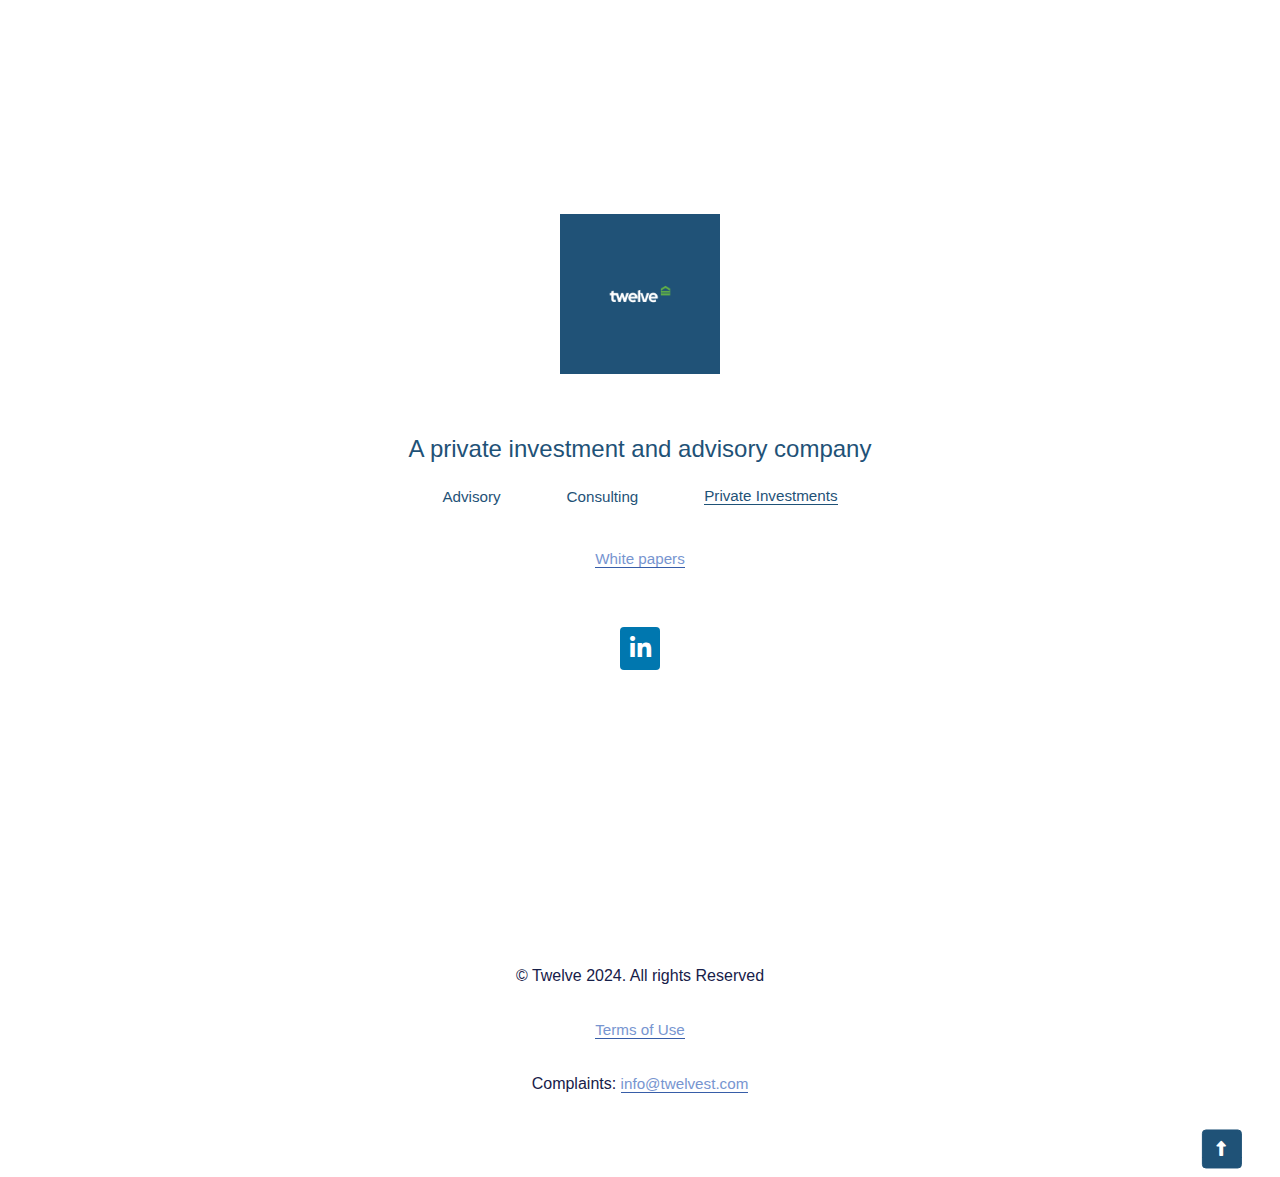
==== index.html @ e8db3cc7 "implement blue ticks correction" ====
<!DOCTYPE html>
<html lang="en">
<head>
    <meta charset="UTF-8">
    <meta name="viewport" content="width=device-width, initial-scale=1.0">
    <title>Twelve</title>
    
    <!-- icons -->
    <link rel="stylesheet" href="https://cdnjs.cloudflare.com/ajax/libs/font-awesome/6.4.2/css/all.min.css">
    <link rel="stylesheet" href="https://fonts.googleapis.com/css2?family=Material+Symbols+Outlined:opsz,wght,FILL,GRAD@24,400,0,0" />
    <link rel="icon" href="image/favicon.png" type="image/x-icon">
    <link rel="stylesheet" href="main.css">
</head>
<body>

    <header>
        <div class="menu">
            <!-- <span class="material-symbols-outlined">drag_handle</span> -->
            <span class="imgblock menubar"><i class="fa-solid fa-bars"></i></span></div>
    </header>

    <main class="container">
        <section class="update">
            <p>A private investment and advisory company</p>
            <ul>
                <li id="small1">Advisory</li> <!--<span><i class="fa-solid fa-circle-check"></i></span>-->
                <li id="small2">Consulting</li>
                <li id="small3"><a href="https://twelvevest.com/" target="_blank">Private Investments</a></li>
            </ul>
        </section>
    
        <figure class="middle">
            <img src="image/twelve.jpg" alt="Logo" width="1600" height="1600">
        </figure>
        <!-- <p class="unique">We invest in visionary founders building category-defining tech companies that are levered to Africa.</p> -->
        <p class="plinks"><a href="white_papers.html">White papers</a></p>
        <div class="social">
            <span><a href="https://www.linkedin.com/company/twelve-group-llc/"><i class="fa-brands fa-linkedin-in"></i></a></span>
        </div>
    </main>

    <footer>
        <p class="copy">&copy; Twelve 2024. All rights Reserved</p>
        <p><a href="" target="_blank">Terms of Use</a></p>
        <p>Complaints: <a href="mailto: info@twelvest.com" target="_blank">info@twelvest.com</a></p>
        <p class="bttop"><a href="#top"><i class="fa-solid fa-right-long"></i></a></p>
    </footer> 
</body>
</html>
---- main.css ----
* {
  padding: 0;
  margin: 0;
  box-sizing: border-box;
}

:root {
  --fontsizeh2: 1.5rem;
  --fontsizep: 1rem;
  --fontsizelinks: 0.95rem;
  --linkslextcolor: rgb(119, 149, 208);
  --linkcolors: rgb(55, 93, 168);
  --alignselfTextColor: #1f5277;
  --fontFamLucida: "Lucida Sans", "Lucida Sans Regular", "Lucida Grande",
    "Lucida Sans Unicode", Geneva, Verdana, sans-serif;
}

html {
  font-size: 100%;
}

body {
  font-family: serif;
  word-wrap: break-word;
}
header {
  padding: 1vh 3vw;
  margin: 2vh 0;
}

header div {
  display: none;
}

main.container {
  margin-top: 12.5%;
  width: 100%;
  display: flex;
  flex-flow: column nowrap;
  align-items: center;
  justify-content: center;
  gap: 5vh;
  padding: 2vh 4vw;
}

.update {
  order: 2;
  -ms-flex-order: 2;
  padding-top: 2vh;
  color: var(--alignselfTextColor);
  font-family: var(--fontFamLucida);
}
.update p {
  font-size: var(--fontsizeh2);
  line-height: 1.5rem;
  font-weight: 400;
  margin-bottom: 3vh;
  text-align: center;
}
.update ul {
  font-size: var(--fontsizelinks);
  font-weight: 400;
  list-style-type: none;
  display: flex;
  flex-flow: row wrap;
  align-items: center;
  justify-content: space-evenly;
  column-gap: 2rem;
  row-gap: 0.5rem;
}
.update ul li {
  line-height: 0;
}

.update ul li:nth-child(3):hover {
  color: #6ab343;
}

.update ul a {
  display: inline-block;
  font-size: var(--fontsizelinks);
  text-decoration: none;
  color: var(--alignselfTextColor);
  font-weight: 400;
  border-bottom: 1.5px solid;
  line-height: 1rem;
}
.update a:hover {
  color: #6ab343;
  transform: scale(1.1);
  transition-duration: 0.5ms;
}

main.container .middle {
  width: 10rem;
}

main.container .middle img {
  width: 100%;
  height: auto;
  display: block;
}

.plinks {
  margin-bottom: 1.5vh;
  order: 6;
  -ms-flex-order: 6;
}
.container .plinks a {
  text-decoration: none;
  color: var(--linkslextcolor);
  font-size: var(--fontsizelinks);
  font-family: var(--fontFamLucida);
  border-bottom: 1.5px solid var(--linkcolors);
}
.container .plinks a:hover {
  filter: brightness(120%);
}
.social {
  order: 7;
  -ms-flex-order: 7;
}

.social .fa-linkedin-in:hover {
  display: inline-block;
  transform: scaleX(1.1);
  transition-duration: 0.5ms;
}
.social .fa-linkedin-in {
  font-size: 1.5rem;
  color: #fff;
  padding: 0.6rem;
  background-color: rgb(0, 119, 175);
  border-radius: 4px;
}

footer {
  margin-top: 25vh;
  padding: 6vh 0;
  padding-bottom: 1vh;
  display: flex;
  flex-flow: column nowrap;
  align-items: center;
  justify-content: center;
  gap: 4vh;
  color: #172049;
  font-family: var(--fontFamLucida);
}
footer p {
  font-size: 1rem;
}

footer p a {
  text-decoration: none;
  color: var(--linkslextcolor);
  font-size: var(--fontsizelinks);
  font-family: var(--fontFamLucida);
  border-bottom: 1.5px solid var(--linkcolors);
}

footer p a:hover {
  filter: brightness(120%);
}

footer .bttop {
  align-self: flex-end;
  margin-right: 3vw;
  display: block;
}
footer .bttop .fa-right-long {
  transform: rotate(-90deg);
  color: white;
  padding: 0.7rem;
  border: 1px solid var(--alignselfTextColor);
  background-color: var(--alignselfTextColor);
  border-radius: 4px;
}

@media screen and (max-width: 1024px) {
  .update p {
    font-size: var(--fontsizeh2);
    line-height: 1.5rem;
    font-weight: 400;
    margin-bottom: 2vh;
    text-align: center;
  }
  s main.container .middle {
    width: 8.5rem;
  }

  footer {
    margin-top: 30vh;
  }
}

@media screen and (max-width: 858px) {
  main.container {
    margin-top: 14%;
  }
  .update p {
    font-size: 1.3rem;
    line-height: 1.5rem;
    font-weight: 400;
    margin-bottom: 2vh;
    text-align: center;
  }
  .container.update ul li {
    font-size: 0.9rem;
    margin-bottom: 0.2vh;
  }

  main.container .middle {
    width: 7rem;
  }

  .plinks {
    margin-bottom: 1.5vh;
  }
  .container .plinks a {
    text-decoration: none;
    color: var(--linkslextcolor);
    font-size: 0.9rem;
    font-family: var(--fontFamLucida);
    border-bottom: 1.5px solid var(--linkcolors);
  }

  .container .plinks a:hover {
    filter: brightness(120%);
  }

  .social .fa-linkedin-in {
    font-size: 1.1rem;
    margin-left: 0;
  }

  footer {
    padding: 6vh 0;
    padding-bottom: 1vh;
    display: flex;
    flex-flow: column nowrap;
    align-items: center;
    justify-content: center;
    gap: 5vh;
    color: #172049;
    font-family: var(--fontFamLucida);
  }

  footer p {
    font-size: 0.9rem;
  }
  footer p a {
    text-decoration: none;
    color: var(--linkslextcolor);
    font-size: 0.85rem;
    font-family: var(--fontFamLucida);
    border-bottom: 1.5px solid var(--linkcolors);
  }

  footer p a:hover {
    filter: brightness(120%);
  }

  footer .bttop {
    align-self: flex-end;
    margin-right: 3vw;
    display: block;
  }
  footer .bttop .fa-right-long {
    transform: rotate(-90deg);
    color: white;
    padding: 0.8rem;
    font-size: 0.8rem;
    border: 1px solid var(--alignselfTextColor);
    background-color: var(--alignselfTextColor);
  }
}

@media screen and (max-width: 768px) {
  body {
    padding: 0 1rem;
  }

  header {
    padding: 4vh 1.5rem;
  }

  header div {
    display: block;
    color: var(--alignselfTextColor);
  }

  .update p {
    font-size: 1.3rem;
    line-height: 1.5rem;
    font-weight: 400;
    margin-bottom: 2vh;
    text-align: center;
  }

  .update p {
    font-size: 1.25rem;
  }

  header div .fa-bars {
    font-size: 1.4rem;
  }
  main.container .update ul li {
    line-height: 1.5rem;
    font-size: 0.9rem;
  }
}

@media screen and (max-width: 426px) {
  body {
    padding: 1.5rem 2rem;
  }

  main.container {
    margin: 0;
    margin-top: 5%;
    padding: 0;
    gap: 2vh;
  }

  header {
    padding: 0;
    padding-top: 0;
  }

  .update {
    margin: 1vh 0;
    padding: 0;
    padding-top: 2vh;
    display: flex;
    flex-flow: column nowrap;
    gap: 1rem;
  }

  .update ul {
    display: flex;
    flex-flow: column nowrap;
    gap: 0;
  }
  .update ul li {
    font-size: 0.8rem;
    margin-bottom: 0;
    line-height: 0;
  }

  main.container .middle {
    margin-top: 0;
    width: 100%;
  }

  .plinks {
    margin: 1rem 0;
  }
  .container .plinks a {
    text-decoration: none;
    color: var(--linkslextcolor);
    font-size: 0.9rem;
    font-family: var(--fontFamLucida);
    border-bottom: 1.5px solid var(--linkcolors);
  }
  .container .plinks a:hover {
    filter: brightness(120%);
  }

  .social .fa-linkedin-in {
    font-size: 1.1rem;
    margin-left: 0;
  }

  footer {
    margin-top: 20vh;
    padding: 6vh 0;
    padding-bottom: 1vh;
    display: flex;
    flex-flow: column nowrap;
    align-items: center;
    justify-content: center;
    gap: 4vh;
    color: #172049;
    font-family: var(--fontFamLucida);
  }

  footer p {
    font-size: 0.9rem;
    text-align: center;
  }
  footer p a {
    text-decoration: none;
    color: var(--linkslextcolor);
    font-size: 0.85rem;
    font-family: var(--fontFamLucida);
    border-bottom: 1.5px solid var(--linkcolors);
  }

  footer p a:hover {
    filter: brightness(120%);
  }

  footer .bttop {
    align-self: flex-end;
    margin-right: 3vw;
    display: block;
  }

  footer .bttop .fa-right-long {
    transform: rotate(-90deg);
    color: white;
    padding: 0.5rem;
    font-size: 0.8rem;
    border: 1px solid var(--alignselfTextColor);
    border-radius: 4px;
    background-color: var(--alignselfTextColor);
  }
}
@media screen and (max-width: 376px) {
  .update p {
    font-size: 1.25rem;
  }

  header div .fa-bars {
    font-size: 1.4rem;
  }
  .update {
    margin: 1vh 0;
    margin-bottom: 0;
    padding: 0;
    padding-top: 2vh;
    display: flex;
    flex-flow: column nowrap;
    gap: 0.5rem;
  }
}
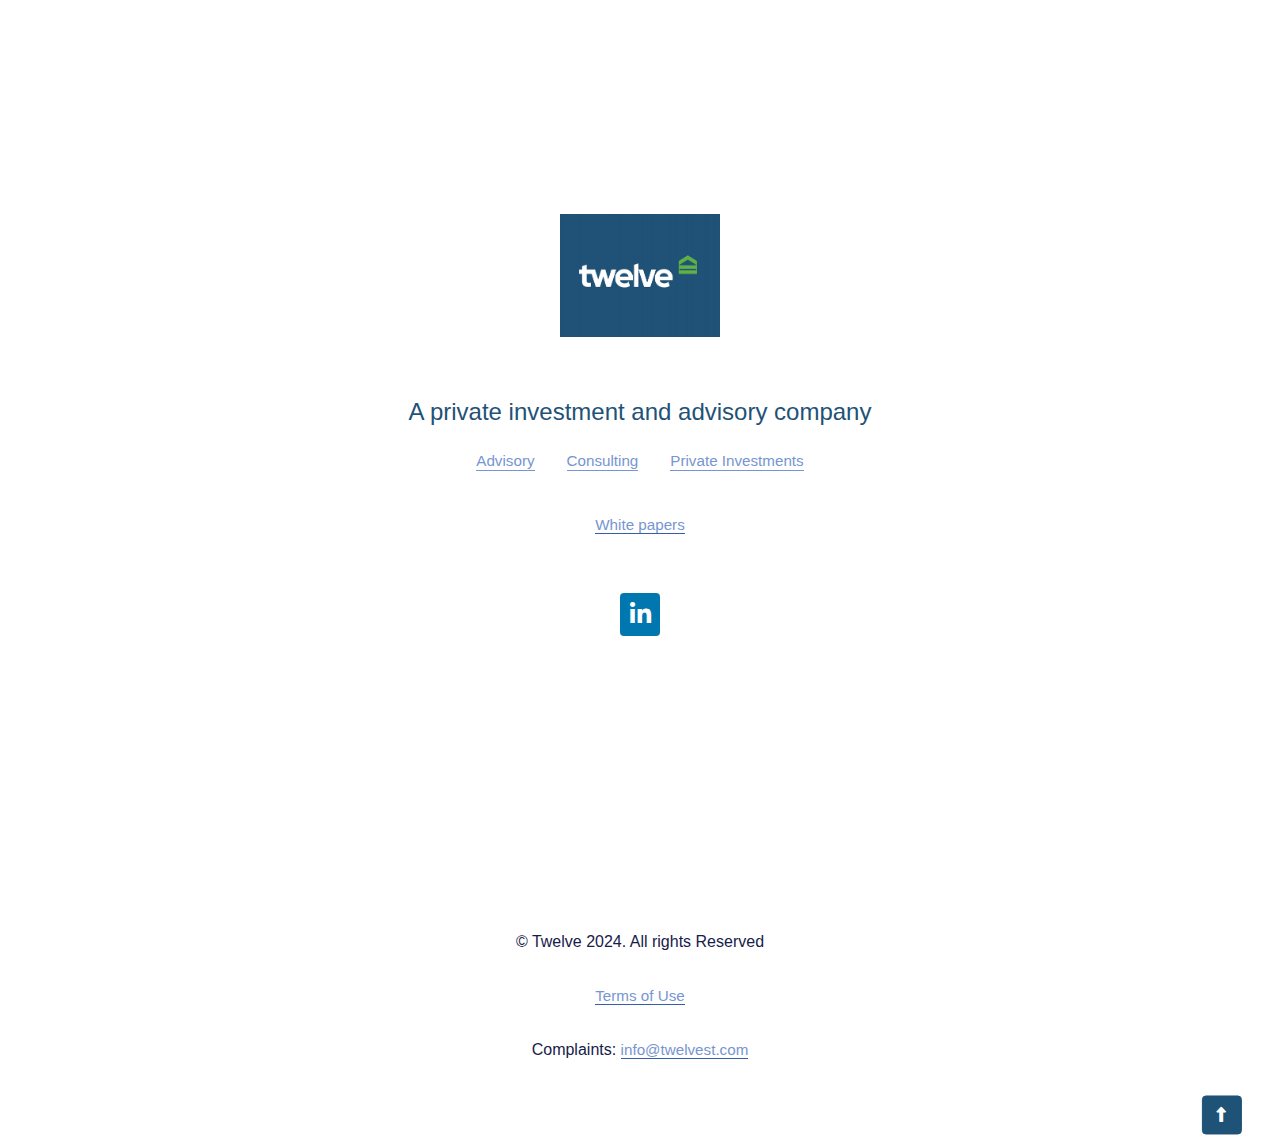
==== commit 6513f073: "Terms of refrence page added. Logo also Changed" ====
--- a/index.html
+++ b/index.html
@@ -30,7 +30,7 @@
         </section>
     
         <figure class="middle">
-            <img src="image/twelve.jpg" alt="Logo" width="1600" height="1600">
+            <img src="image/twelvenew.jpg" alt="Logo" width="806" height="620">
         </figure>
         <!-- <p class="unique">We invest in visionary founders building category-defining tech companies that are levered to Africa.</p> -->
         <p class="plinks"><a href="white_papers.html">White papers</a></p>
@@ -41,7 +41,7 @@
 
     <footer>
         <p class="copy">&copy; Twelve 2024. All rights Reserved</p>
-        <p><a href="" target="_blank">Terms of Use</a></p>
+        <p><a href="referenceterms.html" target="_self">Terms of Use</a></p>
         <p>Complaints: <a href="mailto: info@twelvest.com" target="_blank">info@twelvest.com</a></p>
         <p class="bttop"><a href="#top"><i class="fa-solid fa-right-long"></i></a></p>
     </footer> 
--- a/main.css
+++ b/main.css
@@ -19,9 +19,16 @@
   font-size: 100%;
 }
 
+html::-webkit-scrollbar {
+  display: none;
+  -ms-overflow-style: none;
+  scrollbar-width: none;
+}
+
 body {
   font-family: serif;
   word-wrap: break-word;
+  scroll-behavior: smooth;
 }
 header {
   padding: 1vh 3vw;
@@ -59,36 +66,43 @@
 }
 .update ul {
   font-size: var(--fontsizelinks);
+  color: var(--linkslextcolor);
   font-weight: 400;
   list-style-type: none;
   display: flex;
   flex-flow: row wrap;
   align-items: center;
-  justify-content: space-evenly;
+  justify-content: center;
   column-gap: 2rem;
   row-gap: 0.5rem;
 }
 .update ul li {
-  line-height: 0;
+  line-height: 1.2rem;
 }
 
 .update ul li:nth-child(3):hover {
   color: #6ab343;
 }
 
+.update ul li:first-child {
+  border-bottom: 1.5px solid;
+}
+.update ul li:first-child + li {
+  border-bottom: 1.5px solid;
+}
 .update ul a {
   display: inline-block;
   font-size: var(--fontsizelinks);
   text-decoration: none;
-  color: var(--alignselfTextColor);
+  color: var(--linkslextcolor);
   font-weight: 400;
   border-bottom: 1.5px solid;
-  line-height: 1rem;
+  line-height: 1.2rem;
 }
 .update a:hover {
   color: #6ab343;
-  transform: scale(1.1);
-  transition-duration: 0.5ms;
+  transform: scale(1.05);
+  transition-duration: 0.1ms;
 }
 
 main.container .middle {
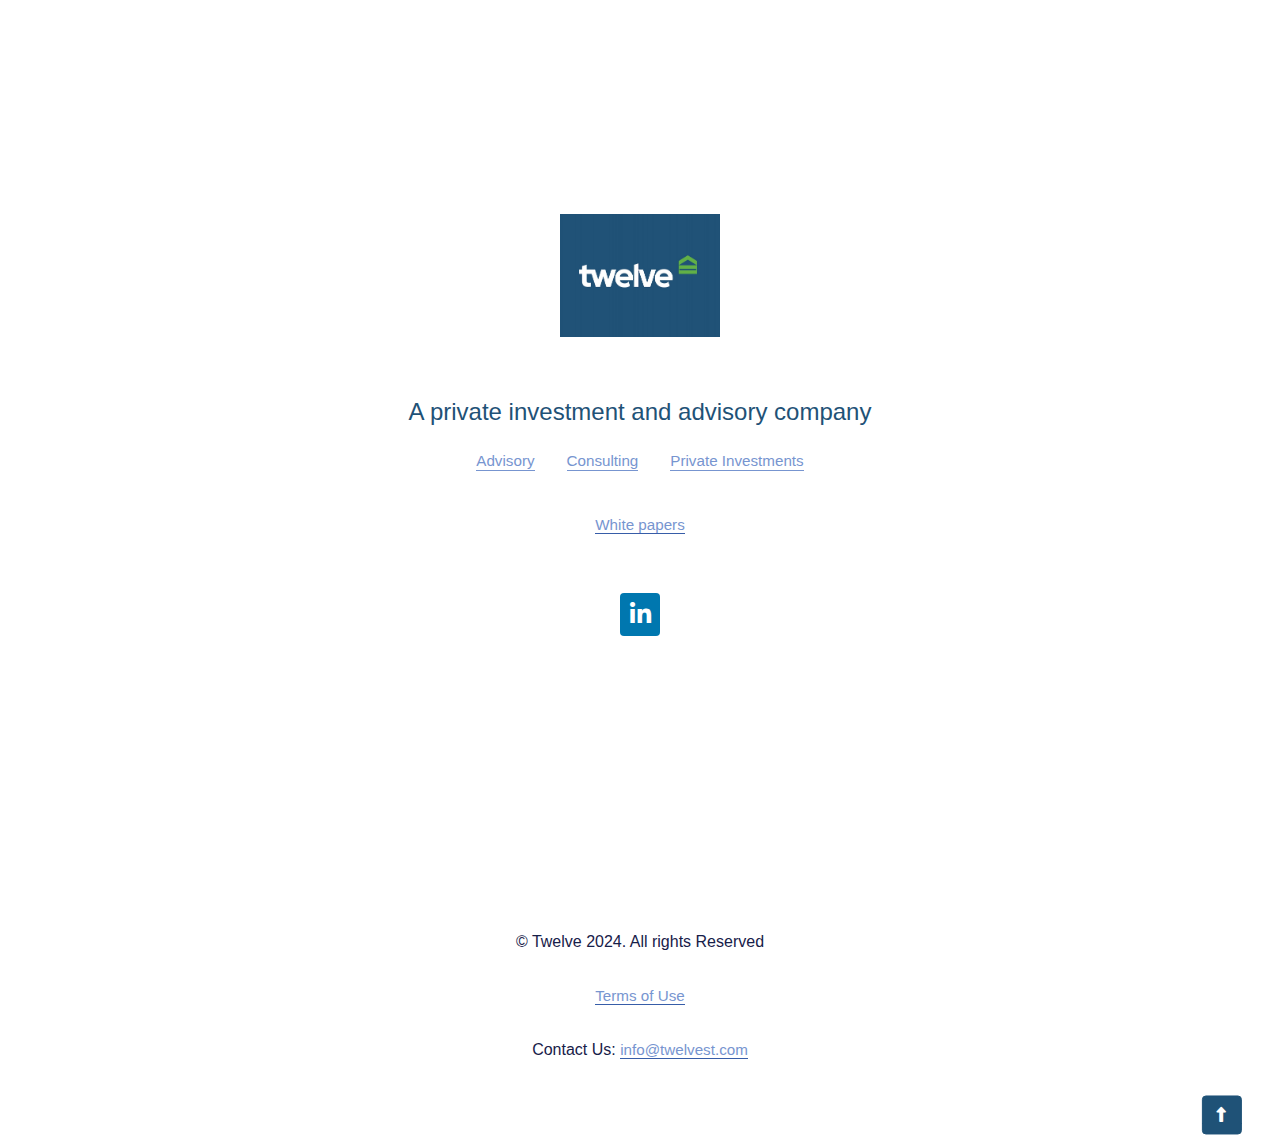
==== commit 3499bc96: "Changed email to support@" ====
--- a/index.html
+++ b/index.html
@@ -42,7 +42,7 @@
     <footer>
         <p class="copy">&copy; Twelve 2024. All rights Reserved</p>
         <p><a href="referenceterms.html" target="_self">Terms of Use</a></p>
-        <p>Complaints: <a href="mailto: info@twelvest.com" target="_blank">info@twelvest.com</a></p>
+        <p>Contact Us: <a href="mailto: support@twelvevest.com" target="_blank">info@twelvest.com</a></p>
         <p class="bttop"><a href="#top"><i class="fa-solid fa-right-long"></i></a></p>
     </footer> 
 </body>
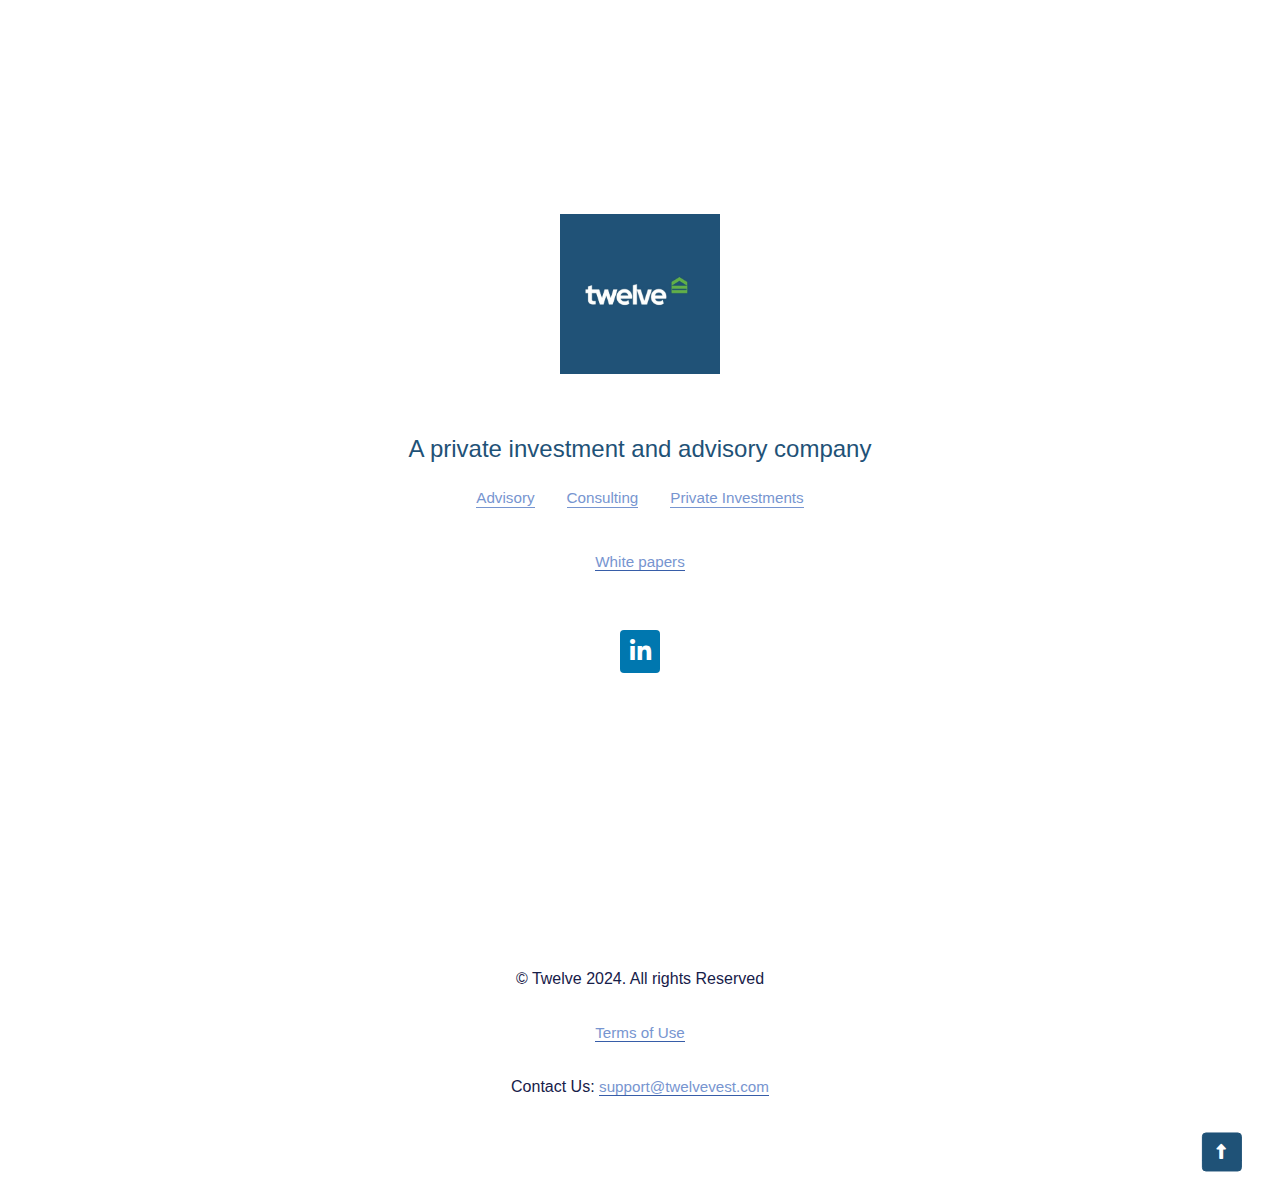
==== commit 733e91fe: "Email and Logo changed" ====
--- a/index.html
+++ b/index.html
@@ -30,7 +30,7 @@
         </section>
     
         <figure class="middle">
-            <img src="image/twelvenew.jpg" alt="Logo" width="806" height="620">
+            <img src="image/twelved.jpg" alt="Logo" width="949" height="949">
         </figure>
         <!-- <p class="unique">We invest in visionary founders building category-defining tech companies that are levered to Africa.</p> -->
         <p class="plinks"><a href="white_papers.html">White papers</a></p>
@@ -42,7 +42,7 @@
     <footer>
         <p class="copy">&copy; Twelve 2024. All rights Reserved</p>
         <p><a href="referenceterms.html" target="_self">Terms of Use</a></p>
-        <p>Contact Us: <a href="mailto: support@twelvevest.com" target="_blank">info@twelvest.com</a></p>
+        <p>Contact Us: <a href="mailto: support@twelvevest.com" target="_blank">support@twelvevest.com</a></p>
         <p class="bttop"><a href="#top"><i class="fa-solid fa-right-long"></i></a></p>
     </footer> 
 </body>
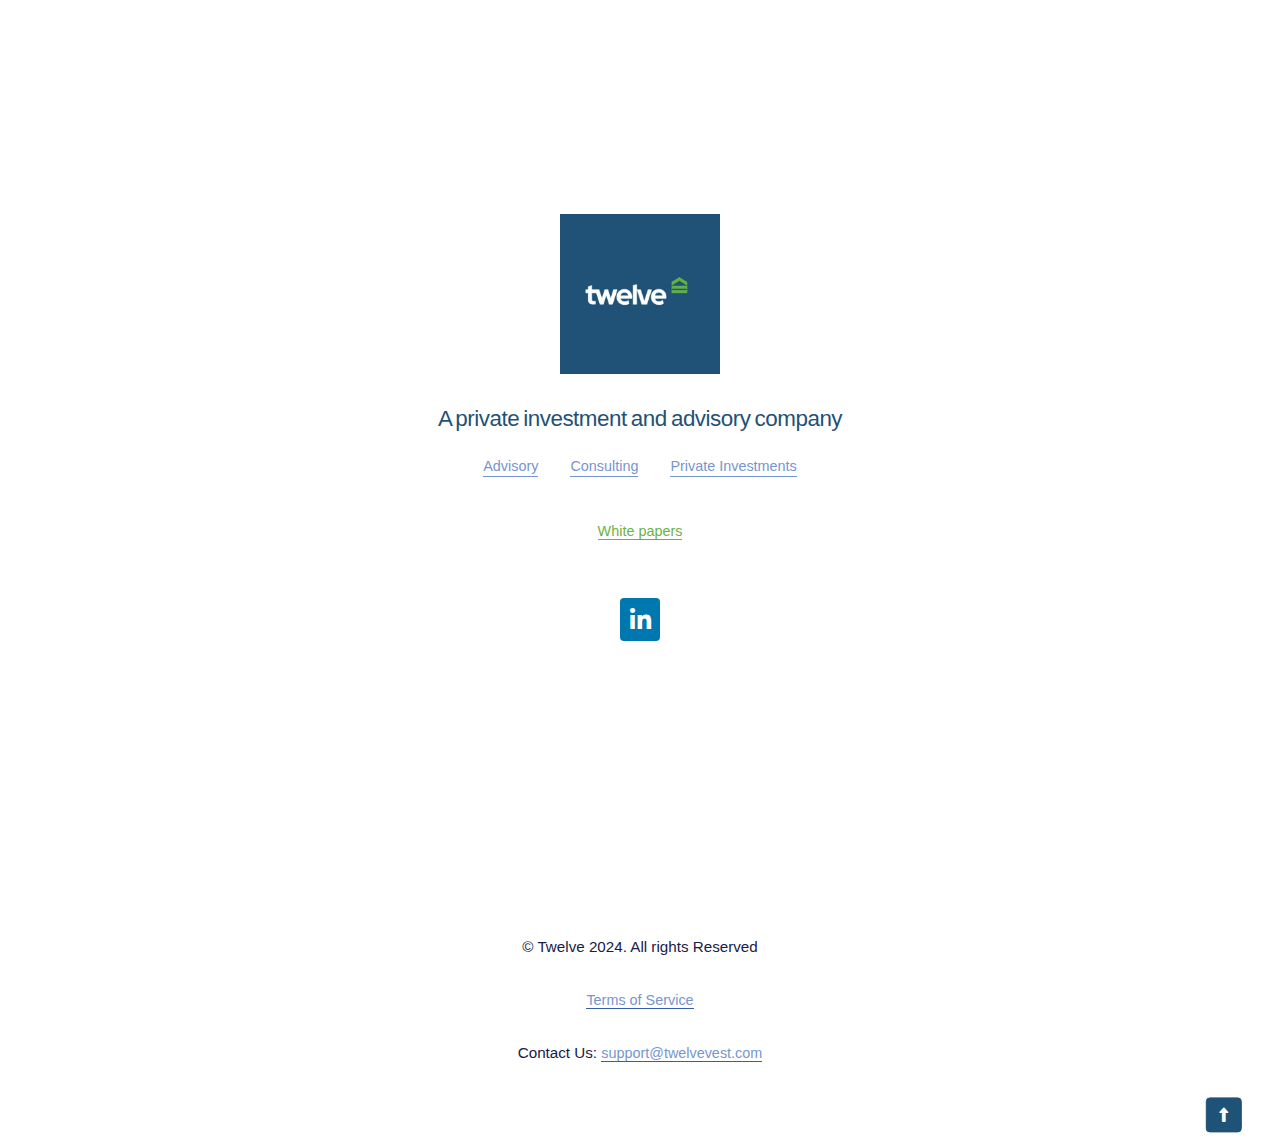
==== commit 207d7d97: "Terms of use to service" ====
--- a/index.html
+++ b/index.html
@@ -41,7 +41,7 @@
 
     <footer>
         <p class="copy">&copy; Twelve 2024. All rights Reserved</p>
-        <p><a href="referenceterms.html" target="_self">Terms of Use</a></p>
+        <p><a href="referenceterms.html" target="_self">Terms of Service</a></p>
         <p>Contact Us: <a href="mailto: support@twelvevest.com" target="_blank">support@twelvevest.com</a></p>
         <p class="bttop"><a href="#top"><i class="fa-solid fa-right-long"></i></a></p>
     </footer> 
--- a/main.css
+++ b/main.css
@@ -5,9 +5,9 @@
 }
 
 :root {
-  --fontsizeh2: 1.5rem;
-  --fontsizep: 1rem;
-  --fontsizelinks: 0.95rem;
+  --fontsizeh2: 1.4rem;
+  --fontsizep: 0.95rem;
+  --fontsizelinks: 0.9rem;
   --linkslextcolor: rgb(119, 149, 208);
   --linkcolors: rgb(55, 93, 168);
   --alignselfTextColor: #1f5277;
@@ -17,6 +17,7 @@
 
 html {
   font-size: 100%;
+  scroll-behavior: smooth;
 }
 
 html::-webkit-scrollbar {
@@ -28,10 +29,9 @@
 body {
   font-family: serif;
   word-wrap: break-word;
-  scroll-behavior: smooth;
 }
 header {
-  padding: 1vh 3vw;
+  padding: 1vh 3vw; /*Header*/
   margin: 2vh 0;
 }
 
@@ -63,6 +63,8 @@
   font-weight: 400;
   margin-bottom: 3vh;
   text-align: center;
+  word-spacing: -0.1rem;
+  letter-spacing: -0.03rem;
 }
 .update ul {
   font-size: var(--fontsizelinks);
@@ -74,10 +76,10 @@
   align-items: center;
   justify-content: center;
   column-gap: 2rem;
-  row-gap: 0.5rem;
-}
+}
+
 .update ul li {
-  line-height: 1.2rem;
+  line-height: 1.1rem;
 }
 
 .update ul li:nth-child(3):hover {
@@ -97,16 +99,18 @@
   color: var(--linkslextcolor);
   font-weight: 400;
   border-bottom: 1.5px solid;
-  line-height: 1.2rem;
+  line-height: 1.1rem;
 }
 .update a:hover {
   color: #6ab343;
   transform: scale(1.05);
   transition-duration: 0.1ms;
+  filter: brightness(120%);
 }
 
 main.container .middle {
   width: 10rem;
+  margin-bottom: -30px;
 }
 
 main.container .middle img {
@@ -122,10 +126,10 @@
 }
 .container .plinks a {
   text-decoration: none;
-  color: var(--linkslextcolor);
+  color: #6ab343;
   font-size: var(--fontsizelinks);
   font-family: var(--fontFamLucida);
-  border-bottom: 1.5px solid var(--linkcolors);
+  border-bottom: 1.5px solid #6ab343;
 }
 .container .plinks a:hover {
   filter: brightness(120%);
@@ -161,7 +165,7 @@
   font-family: var(--fontFamLucida);
 }
 footer p {
-  font-size: 1rem;
+  font-size: var(--fontsizep);
 }
 
 footer p a {
@@ -184,7 +188,7 @@
 footer .bttop .fa-right-long {
   transform: rotate(-90deg);
   color: white;
-  padding: 0.7rem;
+  padding: 0.6rem;
   border: 1px solid var(--alignselfTextColor);
   background-color: var(--alignselfTextColor);
   border-radius: 4px;
@@ -202,6 +206,11 @@
     width: 8.5rem;
   }
 
+  main.container .middle {
+    width: 10rem;
+    margin-bottom: -33px;
+  }
+
   footer {
     margin-top: 30vh;
   }
@@ -213,13 +222,13 @@
   }
   .update p {
     font-size: 1.3rem;
-    line-height: 1.5rem;
+    line-height: 1.1rem;
     font-weight: 400;
     margin-bottom: 2vh;
     text-align: center;
   }
   .container.update ul li {
-    font-size: 0.9rem;
+    font-size: 0.85rem;
     margin-bottom: 0.2vh;
   }
 
@@ -233,7 +242,7 @@
   .container .plinks a {
     text-decoration: none;
     color: var(--linkslextcolor);
-    font-size: 0.9rem;
+    font-size: 0.85rem;
     font-family: var(--fontFamLucida);
     border-bottom: 1.5px solid var(--linkcolors);
   }
@@ -254,7 +263,7 @@
     flex-flow: column nowrap;
     align-items: center;
     justify-content: center;
-    gap: 5vh;
+    gap: 4vh;
     color: #172049;
     font-family: var(--fontFamLucida);
   }
@@ -282,7 +291,7 @@
   footer .bttop .fa-right-long {
     transform: rotate(-90deg);
     color: white;
-    padding: 0.8rem;
+    padding: 0.7rem;
     font-size: 0.8rem;
     border: 1px solid var(--alignselfTextColor);
     background-color: var(--alignselfTextColor);
@@ -302,10 +311,9 @@
     display: block;
     color: var(--alignselfTextColor);
   }
-
   .update p {
     font-size: 1.3rem;
-    line-height: 1.5rem;
+    line-height: 1.3rem;
     font-weight: 400;
     margin-bottom: 2vh;
     text-align: center;
@@ -316,24 +324,35 @@
   }
 
   header div .fa-bars {
-    font-size: 1.4rem;
+    font-size: 1.3rem;
   }
   main.container .update ul li {
-    line-height: 1.5rem;
-    font-size: 0.9rem;
+    line-height: 1.3rem;
+    font-size: 0.85rem;
+  }
+  footer {
+    gap: 3.5vh;
   }
 }
 
 @media screen and (max-width: 426px) {
   body {
-    padding: 1.5rem 2rem;
-  }
-
+    padding: 1rem 2rem;
+  }
+
+  header div .fa-bars {
+    font-size: 1.5rem;
+  }
   main.container {
     margin: 0;
     margin-top: 5%;
     padding: 0;
     gap: 2vh;
+  }
+
+  main.container .middle {
+    width: 100%;
+    margin-bottom: -10px;
   }
 
   header {
@@ -353,7 +372,7 @@
   .update ul {
     display: flex;
     flex-flow: column nowrap;
-    gap: 0;
+    gap: 0.5rem;
   }
   .update ul li {
     font-size: 0.8rem;
@@ -365,7 +384,6 @@
     margin-top: 0;
     width: 100%;
   }
-
   .plinks {
     margin: 1rem 0;
   }
@@ -431,12 +449,21 @@
   }
 }
 @media screen and (max-width: 376px) {
+  main.container .middle {
+    margin-top: 5px;
+    margin-bottom: -10px;
+  }
+
+  header {
+    margin: 2vh 0;
+    /* margin-top: 1vh; */
+  }
+
   .update p {
-    font-size: 1.25rem;
-  }
-
+    font-size: 1.18rem;
+  }
   header div .fa-bars {
-    font-size: 1.4rem;
+    font-size: 1.2rem;
   }
   .update {
     margin: 1vh 0;
@@ -447,4 +474,12 @@
     flex-flow: column nowrap;
     gap: 0.5rem;
   }
-}
+  footer p a {
+    line-height: 14px;
+  }
+  main.container {
+    padding-top: 0;
+    margin-top: 0;
+    margin-bottom: 20px;
+  }
+}
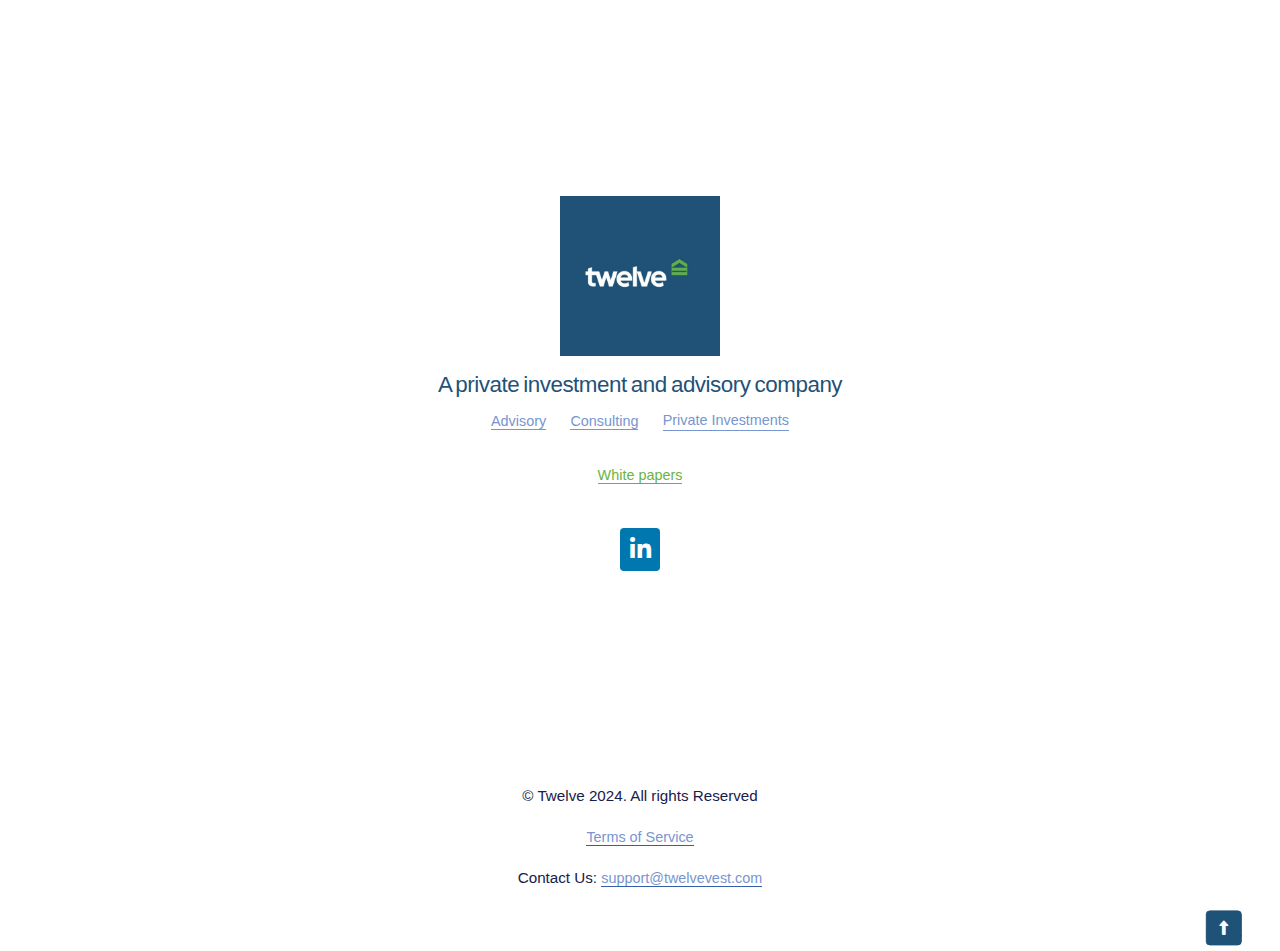
==== commit 0f2e317b: "added specific styling for mobile landscape view" ====
--- a/index.html
+++ b/index.html
@@ -1,49 +1,67 @@
 <!DOCTYPE html>
 <html lang="en">
-<head>
-    <meta charset="UTF-8">
-    <meta name="viewport" content="width=device-width, initial-scale=1.0">
+  <head>
+    <meta charset="UTF-8" />
+    <meta name="viewport" content="width=device-width, initial-scale=1.0" />
     <title>Twelve</title>
-    
+
     <!-- icons -->
-    <link rel="stylesheet" href="https://cdnjs.cloudflare.com/ajax/libs/font-awesome/6.4.2/css/all.min.css">
-    <link rel="stylesheet" href="https://fonts.googleapis.com/css2?family=Material+Symbols+Outlined:opsz,wght,FILL,GRAD@24,400,0,0" />
-    <link rel="icon" href="image/favicon.png" type="image/x-icon">
-    <link rel="stylesheet" href="main.css">
-</head>
-<body>
-
+    <link
+      rel="stylesheet"
+      href="https://cdnjs.cloudflare.com/ajax/libs/font-awesome/6.4.2/css/all.min.css"
+    />
+    <link
+      rel="stylesheet"
+      href="https://fonts.googleapis.com/css2?family=Material+Symbols+Outlined:opsz,wght,FILL,GRAD@24,400,0,0"
+    />
+    <link rel="icon" href="image/favicon.png" type="image/x-icon" />
+    <link rel="stylesheet" href="main.css" />
+  </head>
+  <body>
     <header>
-        <div class="menu">
-            <!-- <span class="material-symbols-outlined">drag_handle</span> -->
-            <span class="imgblock menubar"><i class="fa-solid fa-bars"></i></span></div>
+      <div class="menu">
+        <span class="imgblock menubar"><i class="fa-solid fa-bars"></i></span>
+      </div>
     </header>
 
     <main class="container">
-        <section class="update">
-            <p>A private investment and advisory company</p>
-            <ul>
-                <li id="small1">Advisory</li> <!--<span><i class="fa-solid fa-circle-check"></i></span>-->
-                <li id="small2">Consulting</li>
-                <li id="small3"><a href="https://twelvevest.com/" target="_blank">Private Investments</a></li>
-            </ul>
-        </section>
-    
-        <figure class="middle">
-            <img src="image/twelved.jpg" alt="Logo" width="949" height="949">
-        </figure>
-        <!-- <p class="unique">We invest in visionary founders building category-defining tech companies that are levered to Africa.</p> -->
-        <p class="plinks"><a href="white_papers.html">White papers</a></p>
-        <div class="social">
-            <span><a href="https://www.linkedin.com/company/twelve-group-llc/"><i class="fa-brands fa-linkedin-in"></i></a></span>
-        </div>
+      <section class="update">
+        <p>A private investment and advisory company</p>
+        <ul>
+          <li id="small1">Advisory</li>
+          <li id="small2">Consulting</li>
+          <li id="small3">
+            <a href="https://twelvevest.com/" target="_blank"
+              >Private Investments</a
+            >
+          </li>
+        </ul>
+      </section>
+
+      <figure class="middle">
+        <img src="image/twelved.jpg" alt="Logo" width="949" height="949" />
+      </figure>
+      <p class="plinks"><a href="white_papers.html">White papers</a></p>
+      <div class="social">
+        <span
+          ><a href="https://www.linkedin.com/company/twelve-group-llc/"
+            ><i class="fa-brands fa-linkedin-in"></i></a
+        ></span>
+      </div>
     </main>
 
     <footer>
-        <p class="copy">&copy; Twelve 2024. All rights Reserved</p>
-        <p><a href="referenceterms.html" target="_self">Terms of Service</a></p>
-        <p>Contact Us: <a href="mailto: support@twelvevest.com" target="_blank">support@twelvevest.com</a></p>
-        <p class="bttop"><a href="#top"><i class="fa-solid fa-right-long"></i></a></p>
-    </footer> 
-</body>
-</html>+      <p class="copy">&copy; Twelve 2024. All rights Reserved</p>
+      <p><a href="referenceterms.html" target="_self">Terms of Service</a></p>
+      <p>
+        Contact Us:
+        <a href="mailto: support@twelvevest.com" target="_blank"
+          >support@twelvevest.com</a
+        >
+      </p>
+      <p class="bttop">
+        <a href="#top"><i class="fa-solid fa-right-long"></i></a>
+      </p>
+    </footer>
+  </body>
+</html>
--- a/main.css
+++ b/main.css
@@ -31,8 +31,8 @@
   word-wrap: break-word;
 }
 header {
-  padding: 1vh 3vw; /*Header*/
-  margin: 2vh 0;
+  padding: 6px 3vw; /*Header*/
+  margin: 12px 0;
 }
 
 header div {
@@ -46,14 +46,14 @@
   flex-flow: column nowrap;
   align-items: center;
   justify-content: center;
-  gap: 5vh;
-  padding: 2vh 4vw;
+  gap: 35px;
+  padding: 12px 4vw;
 }
 
 .update {
   order: 2;
   -ms-flex-order: 2;
-  padding-top: 2vh;
+  padding-top: 12px;
   color: var(--alignselfTextColor);
   font-family: var(--fontFamLucida);
 }
@@ -61,7 +61,7 @@
   font-size: var(--fontsizeh2);
   line-height: 1.5rem;
   font-weight: 400;
-  margin-bottom: 3vh;
+  margin-bottom: 15px;
   text-align: center;
   word-spacing: -0.1rem;
   letter-spacing: -0.03rem;
@@ -75,11 +75,7 @@
   flex-flow: row wrap;
   align-items: center;
   justify-content: center;
-  column-gap: 2rem;
-}
-
-.update ul li {
-  line-height: 1.1rem;
+  column-gap: 6%;
 }
 
 .update ul li:nth-child(3):hover {
@@ -120,7 +116,7 @@
 }
 
 .plinks {
-  margin-bottom: 1.5vh;
+  margin-bottom: 9px;
   order: 6;
   -ms-flex-order: 6;
 }
@@ -153,14 +149,14 @@
 }
 
 footer {
-  margin-top: 25vh;
+  margin-top: 150px;
   padding: 6vh 0;
-  padding-bottom: 1vh;
+  padding-bottom: 6px;
   display: flex;
   flex-flow: column nowrap;
   align-items: center;
   justify-content: center;
-  gap: 4vh;
+  gap: 24px;
   color: #172049;
   font-family: var(--fontFamLucida);
 }
@@ -199,11 +195,8 @@
     font-size: var(--fontsizeh2);
     line-height: 1.5rem;
     font-weight: 400;
-    margin-bottom: 2vh;
+    margin-bottom: 12px;
     text-align: center;
-  }
-  s main.container .middle {
-    width: 8.5rem;
   }
 
   main.container .middle {
@@ -212,7 +205,7 @@
   }
 
   footer {
-    margin-top: 30vh;
+    margin-top: 200px;
   }
 }
 
@@ -224,12 +217,13 @@
     font-size: 1.3rem;
     line-height: 1.1rem;
     font-weight: 400;
-    margin-bottom: 2vh;
+    margin-bottom: 12px;
     text-align: center;
   }
+
   .container.update ul li {
     font-size: 0.85rem;
-    margin-bottom: 0.2vh;
+    margin-bottom: 1.2px;
   }
 
   main.container .middle {
@@ -237,14 +231,13 @@
   }
 
   .plinks {
-    margin-bottom: 1.5vh;
+    margin-bottom: 9px;
   }
   .container .plinks a {
     text-decoration: none;
-    color: var(--linkslextcolor);
+    color: #6ab343;
     font-size: 0.85rem;
     font-family: var(--fontFamLucida);
-    border-bottom: 1.5px solid var(--linkcolors);
   }
 
   .container .plinks a:hover {
@@ -257,13 +250,13 @@
   }
 
   footer {
-    padding: 6vh 0;
-    padding-bottom: 1vh;
+    padding: 36px 0;
+    padding-bottom: 6px;
     display: flex;
     flex-flow: column nowrap;
     align-items: center;
     justify-content: center;
-    gap: 4vh;
+    gap: 18px;
     color: #172049;
     font-family: var(--fontFamLucida);
   }
@@ -276,7 +269,6 @@
     color: var(--linkslextcolor);
     font-size: 0.85rem;
     font-family: var(--fontFamLucida);
-    border-bottom: 1.5px solid var(--linkcolors);
   }
 
   footer p a:hover {
@@ -304,7 +296,7 @@
   }
 
   header {
-    padding: 4vh 1.5rem;
+    padding: 24px 1.5rem;
   }
 
   header div {
@@ -312,14 +304,10 @@
     color: var(--alignselfTextColor);
   }
   .update p {
-    font-size: 1.3rem;
-    line-height: 1.3rem;
+    line-height: 1.4rem;
     font-weight: 400;
-    margin-bottom: 2vh;
+    margin-bottom: 7px;
     text-align: center;
-  }
-
-  .update p {
     font-size: 1.25rem;
   }
 
@@ -331,23 +319,45 @@
     font-size: 0.85rem;
   }
   footer {
-    gap: 3.5vh;
+    gap: 18px;
+  }
+}
+
+@media screen and (max-width: 768px) and (orientation: landscape) {
+  main.container {
+    margin-top: 0;
+  }
+
+  body {
+    padding: 0 1rem;
+  }
+
+  header {
+    padding: 5px 0.5rem;
   }
 }
 
 @media screen and (max-width: 426px) {
   body {
-    padding: 1rem 2rem;
+    padding: 1rem 1.5rem;
   }
 
   header div .fa-bars {
-    font-size: 1.5rem;
-  }
+    font-size: 1.4rem;
+  }
+
+  .update ul li:first-child {
+    border-bottom: 1.5px solid;
+  }
+  .update ul li:first-child + li {
+    border-bottom: 1.5px solid;
+  }
+
   main.container {
     margin: 0;
     margin-top: 5%;
     padding: 0;
-    gap: 2vh;
+    gap: 7px;
   }
 
   main.container .middle {
@@ -361,9 +371,9 @@
   }
 
   .update {
-    margin: 1vh 0;
+    margin: 6px 0;
     padding: 0;
-    padding-top: 2vh;
+    padding-top: 8px;
     display: flex;
     flex-flow: column nowrap;
     gap: 1rem;
@@ -372,12 +382,10 @@
   .update ul {
     display: flex;
     flex-flow: column nowrap;
-    gap: 0.5rem;
+    gap: 8px;
   }
   .update ul li {
     font-size: 0.8rem;
-    margin-bottom: 0;
-    line-height: 0;
   }
 
   main.container .middle {
@@ -385,14 +393,15 @@
     width: 100%;
   }
   .plinks {
-    margin: 1rem 0;
+    margin: 20px 0;
   }
   .container .plinks a {
+    font-size: 0.8rem;
     text-decoration: none;
     color: var(--linkslextcolor);
-    font-size: 0.9rem;
     font-family: var(--fontFamLucida);
     border-bottom: 1.5px solid var(--linkcolors);
+    padding-bottom: 2px;
   }
   .container .plinks a:hover {
     filter: brightness(120%);
@@ -404,14 +413,14 @@
   }
 
   footer {
-    margin-top: 20vh;
-    padding: 6vh 0;
-    padding-bottom: 1vh;
+    margin-top: 180px;
+    padding: 36px 0;
+    padding-bottom: 2px;
     display: flex;
     flex-flow: column nowrap;
     align-items: center;
     justify-content: center;
-    gap: 4vh;
+    gap: 20px;
     color: #172049;
     font-family: var(--fontFamLucida);
   }
@@ -423,7 +432,7 @@
   footer p a {
     text-decoration: none;
     color: var(--linkslextcolor);
-    font-size: 0.85rem;
+    font-size: 0.8rem;
     font-family: var(--fontFamLucida);
     border-bottom: 1.5px solid var(--linkcolors);
   }
@@ -449,13 +458,17 @@
   }
 }
 @media screen and (max-width: 376px) {
+  body {
+    padding: 1rem 1.5rem;
+  }
+
   main.container .middle {
     margin-top: 5px;
     margin-bottom: -10px;
   }
 
   header {
-    margin: 2vh 0;
+    margin: 7px 0;
     /* margin-top: 1vh; */
   }
 
@@ -466,13 +479,21 @@
     font-size: 1.2rem;
   }
   .update {
-    margin: 1vh 0;
+    margin: 5px 0;
     margin-bottom: 0;
     padding: 0;
-    padding-top: 2vh;
+    padding-top: 10px;
     display: flex;
     flex-flow: column nowrap;
-    gap: 0.5rem;
+    gap: 16px;
+  }
+
+  .update ul {
+    gap: 11px;
+  }
+
+  main.container .plinks {
+    margin-bottom: 30px;
   }
   footer p a {
     line-height: 14px;
@@ -482,4 +503,12 @@
     margin-top: 0;
     margin-bottom: 20px;
   }
-}
+  body {
+    padding-bottom: 0;
+  }
+  footer {
+    margin-top: 36vh;
+    margin-bottom: 0;
+    padding-bottom: 0;
+  }
+}
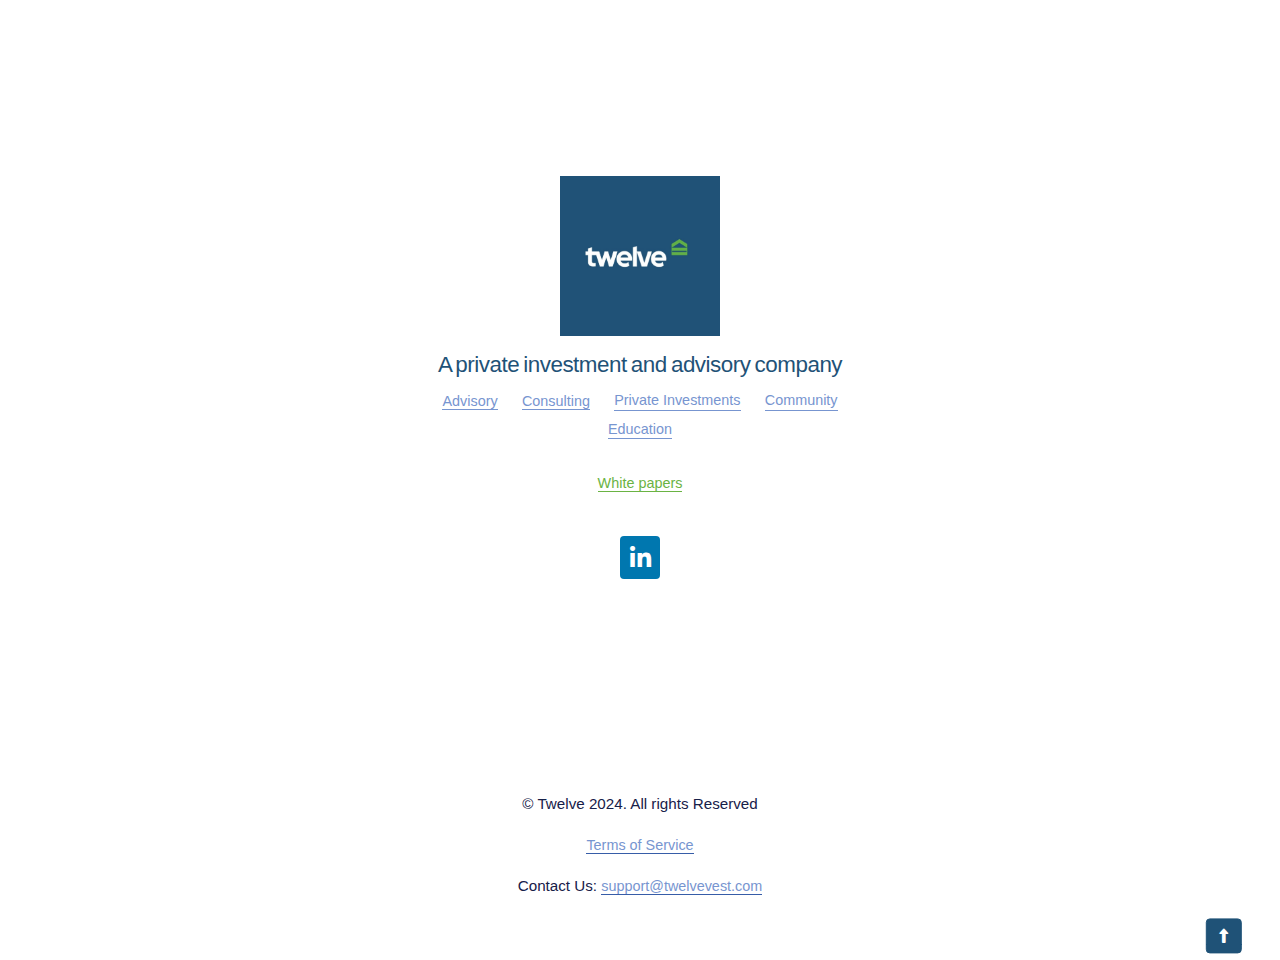
==== commit e89c9d3c: "mobile view refined" ====
--- a/index.html
+++ b/index.html
@@ -35,6 +35,17 @@
               >Private Investments</a
             >
           </li>
+          <li id="small4">
+            <a
+              href="https://thetgiclub.com/
+            "
+              target="_blank"
+              >Community</a
+            >
+          </li>
+          <li id="small5">
+            <a href="https://www.biyalearn.com/" target="_blank">Education</a>
+          </li>
         </ul>
       </section>
 
--- a/main.css
+++ b/main.css
@@ -29,6 +29,10 @@
 body {
   font-family: serif;
   word-wrap: break-word;
+  min-height: 100vh;
+  display: flex;
+  flex-flow: column nowrap;
+  justify-content: space-between;
 }
 header {
   padding: 6px 3vw; /*Header*/
@@ -40,7 +44,7 @@
 }
 
 main.container {
-  margin-top: 12.5%;
+  margin-top: 10%;
   width: 100%;
   display: flex;
   flex-flow: column nowrap;
@@ -76,6 +80,7 @@
   align-items: center;
   justify-content: center;
   column-gap: 6%;
+  row-gap: 10px;
 }
 
 .update ul li:nth-child(3):hover {
@@ -99,7 +104,7 @@
 }
 .update a:hover {
   color: #6ab343;
-  transform: scale(1.05);
+  transform: scale(1.03);
   transition-duration: 0.1ms;
   filter: brightness(120%);
 }
@@ -210,6 +215,9 @@
 }
 
 @media screen and (max-width: 858px) {
+  body {
+    min-height: 110vh;
+  }
   main.container {
     margin-top: 14%;
   }
@@ -292,11 +300,11 @@
 
 @media screen and (max-width: 768px) {
   body {
-    padding: 0 1rem;
+    padding: 0 8px;
   }
 
   header {
-    padding: 24px 1.5rem;
+    padding: 16px;
   }
 
   header div {
@@ -339,40 +347,33 @@
 
 @media screen and (max-width: 426px) {
   body {
-    padding: 1rem 1.5rem;
+    padding: 1rem 0;
+    background-color: aliceblue;
+  }
+
+  header {
+    width: 88%;
+    margin: 0 auto;
+    padding: 0;
   }
 
   header div .fa-bars {
     font-size: 1.4rem;
   }
 
-  .update ul li:first-child {
-    border-bottom: 1.5px solid;
-  }
-  .update ul li:first-child + li {
-    border-bottom: 1.5px solid;
-  }
-
   main.container {
-    margin: 0;
+    width: 88%;
+    margin: 0 auto;
     margin-top: 5%;
+    padding-bottom: 8px;
+    gap: 7px;
+    background-color: rgba(0, 0, 0, 0.05);
+    border-radius: 10px;
+    border: 1px solid silver;
+  }
+  .update {
     padding: 0;
-    gap: 7px;
-  }
-
-  main.container .middle {
-    width: 100%;
-    margin-bottom: -10px;
-  }
-
-  header {
-    padding: 0;
-    padding-top: 0;
-  }
-
-  .update {
     margin: 6px 0;
-    padding: 0;
     padding-top: 8px;
     display: flex;
     flex-flow: column nowrap;
@@ -391,7 +392,15 @@
   main.container .middle {
     margin-top: 0;
     width: 100%;
-  }
+    margin-bottom: -10px;
+  }
+
+  main.container figure.middle img {
+    border-radius: 8px;
+    outline: 2px solid aliceblue;
+    outline-offset: -1px;
+  }
+
   .plinks {
     margin: 20px 0;
   }
@@ -421,7 +430,8 @@
     align-items: center;
     justify-content: center;
     gap: 20px;
-    color: #172049;
+    color: #eee;
+    background-color: #1f5277;
     font-family: var(--fontFamLucida);
   }
 
@@ -431,10 +441,10 @@
   }
   footer p a {
     text-decoration: none;
-    color: var(--linkslextcolor);
+    color: #ccc;
     font-size: 0.8rem;
     font-family: var(--fontFamLucida);
-    border-bottom: 1.5px solid var(--linkcolors);
+    border-bottom: 1.5px solid #ccc;
   }
 
   footer p a:hover {
@@ -454,58 +464,27 @@
     font-size: 0.8rem;
     border: 1px solid var(--alignselfTextColor);
     border-radius: 4px;
-    background-color: var(--alignselfTextColor);
-  }
-}
+    background-color: #29648e;
+  }
+}
+
 @media screen and (max-width: 376px) {
   body {
-    padding: 1rem 1.5rem;
-  }
-
-  main.container .middle {
-    margin-top: 5px;
-    margin-bottom: -10px;
-  }
-
-  header {
-    margin: 7px 0;
-    /* margin-top: 1vh; */
-  }
-
+    padding-bottom: 0;
+  }
   .update p {
     font-size: 1.18rem;
   }
   header div .fa-bars {
     font-size: 1.2rem;
   }
-  .update {
-    margin: 5px 0;
-    margin-bottom: 0;
-    padding: 0;
-    padding-top: 10px;
-    display: flex;
-    flex-flow: column nowrap;
-    gap: 16px;
-  }
-
-  .update ul {
-    gap: 11px;
-  }
-
   main.container .plinks {
     margin-bottom: 30px;
   }
   footer p a {
     line-height: 14px;
   }
-  main.container {
-    padding-top: 0;
-    margin-top: 0;
-    margin-bottom: 20px;
-  }
-  body {
-    padding-bottom: 0;
-  }
+
   footer {
     margin-top: 36vh;
     margin-bottom: 0;
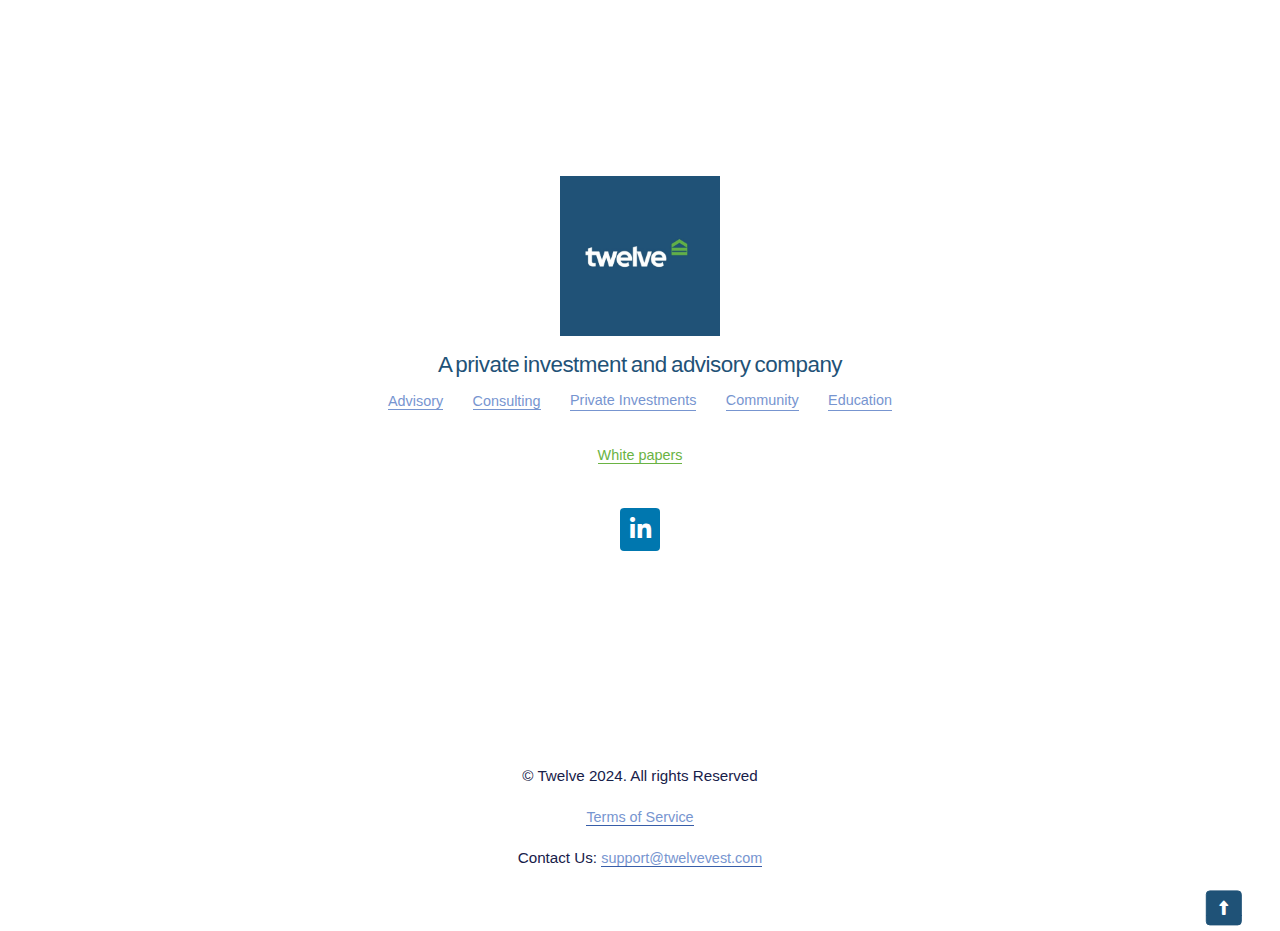
==== commit 0cf1df27: "implemented changes required all ul straight" ====
--- a/index.html
+++ b/index.html
@@ -32,7 +32,7 @@
           <li id="small2">Consulting</li>
           <li id="small3">
             <a href="https://twelvevest.com/" target="_blank"
-              >Private Investments</a
+              ><span class="white-space">Private Investments</span></a
             >
           </li>
           <li id="small4">
--- a/main.css
+++ b/main.css
@@ -14,7 +14,9 @@
   --fontFamLucida: "Lucida Sans", "Lucida Sans Regular", "Lucida Grande",
     "Lucida Sans Unicode", Geneva, Verdana, sans-serif;
 }
-
+.white-space {
+  white-space: nowrap;
+}
 html {
   font-size: 100%;
   scroll-behavior: smooth;
@@ -48,13 +50,16 @@
   width: 100%;
   display: flex;
   flex-flow: column nowrap;
-  align-items: center;
+  /* align-items: center; */
   justify-content: center;
   gap: 35px;
   padding: 12px 4vw;
 }
 
 .update {
+  align-self: center;
+  width: 50%;
+  margin: 0 auto;
   order: 2;
   -ms-flex-order: 2;
   padding-top: 12px;
@@ -76,11 +81,10 @@
   font-weight: 400;
   list-style-type: none;
   display: flex;
-  flex-flow: row wrap;
+  flex-flow: row nowrap;
   align-items: center;
   justify-content: center;
-  column-gap: 6%;
-  row-gap: 10px;
+  column-gap: 5%;
 }
 
 .update ul li:nth-child(3):hover {
@@ -110,6 +114,7 @@
 }
 
 main.container .middle {
+  align-self: center;
   width: 10rem;
   margin-bottom: -30px;
 }
@@ -121,6 +126,7 @@
 }
 
 .plinks {
+  align-self: center;
   margin-bottom: 9px;
   order: 6;
   -ms-flex-order: 6;
@@ -136,6 +142,7 @@
   filter: brightness(120%);
 }
 .social {
+  align-self: center;
   order: 7;
   -ms-flex-order: 7;
 }
@@ -223,7 +230,7 @@
   }
   .update p {
     font-size: 1.3rem;
-    line-height: 1.1rem;
+    line-height: 1.4rem;
     font-weight: 400;
     margin-bottom: 12px;
     text-align: center;
@@ -362,7 +369,7 @@
   }
 
   main.container {
-    width: 88%;
+    width: 90%;
     margin: 0 auto;
     margin-top: 5%;
     padding-bottom: 8px;
@@ -372,6 +379,7 @@
     border: 1px solid silver;
   }
   .update {
+    width: 100%;
     padding: 0;
     margin: 6px 0;
     padding-top: 8px;
@@ -380,6 +388,10 @@
     gap: 1rem;
   }
 
+  section .update p {
+    width: 100%;
+    padding-inline: 0;
+  }
   .update ul {
     display: flex;
     flex-flow: column nowrap;
